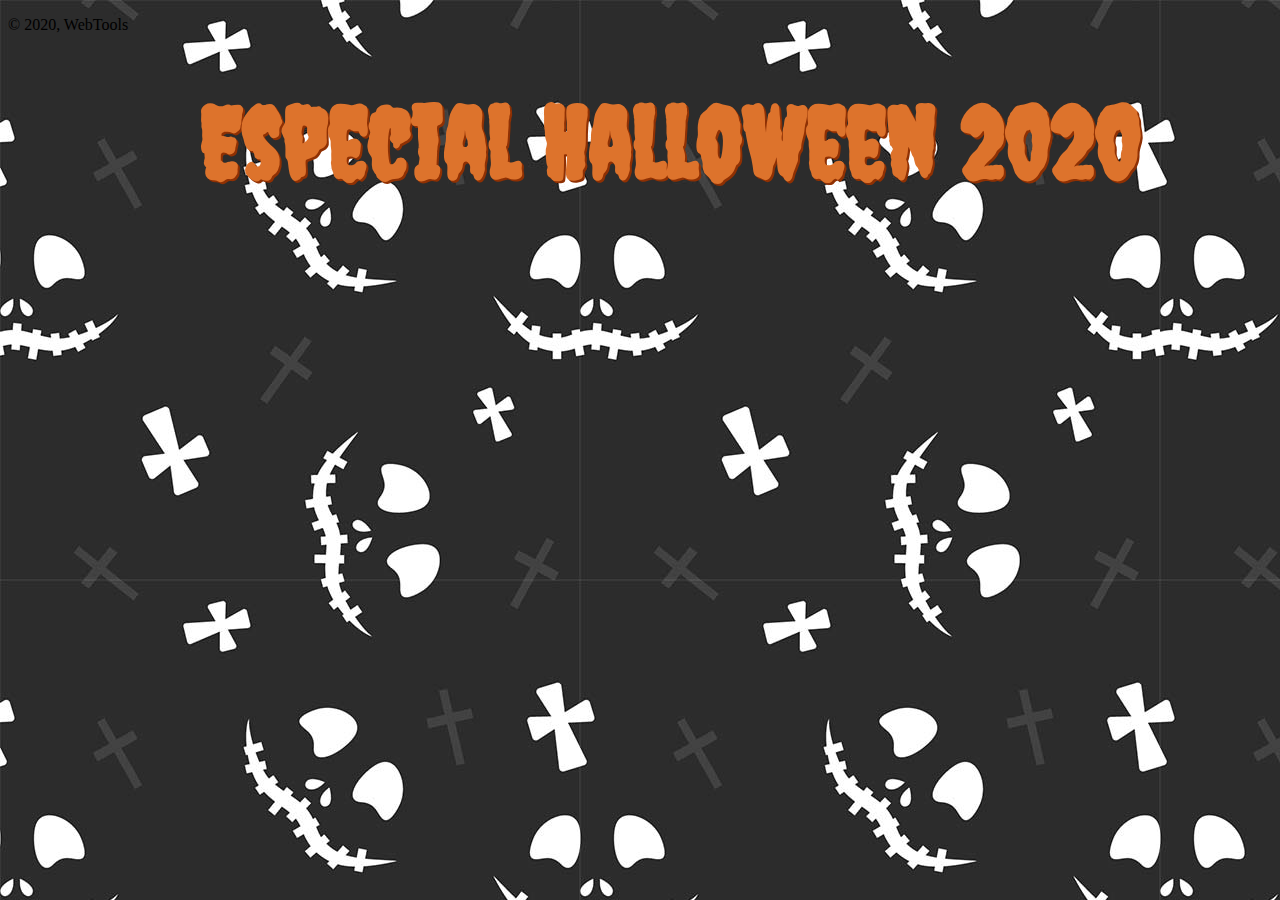
==== Especial.html @ d72f4a90 "Add files via upload" ====
<!DOCTYPE html>
<html lang="es">
	<head> <!--Cabeza. Aquí iría la configuración de tu página web (idioma, título...)-->
		<meta charset="UTF-8">
		<title>Presentación</title> 
        <link rel="stylesheet" href="Especial.css">
		<link href="https://fonts.googleapis.com/css2?family=Creepster&display=swap" rel="stylesheet">
		
	</head>
	<body> <!--Contenido de la página web-->
		<div id="wrapper">
		<header> <!--Encabezado de la página-->
			
			<div class="hey"> <!--Sección de tu página-->
                <h1>Especial Halloween 2020</h1> <!--Estilo de letra: Título-->
                <!--Añade un h- con "Campus Tech Chicas"-->
                
            </div>


		<footer id="boca"> <!--Pie de página-->
			<p>&#169; 2020, WebTools</p>
		</footer>
	    </div>
	</body>
---- Especial.css ----
body{background-image: url(hal/pattern.jpg);}
.hey {font-family: 'Creepster', cursive;
    font-size: 50px;
    text-align: center;
    color:#dd732c ;
    text-shadow: 2px 2px #8f3003;
    position: absolute;
    margin-left:  15%;}
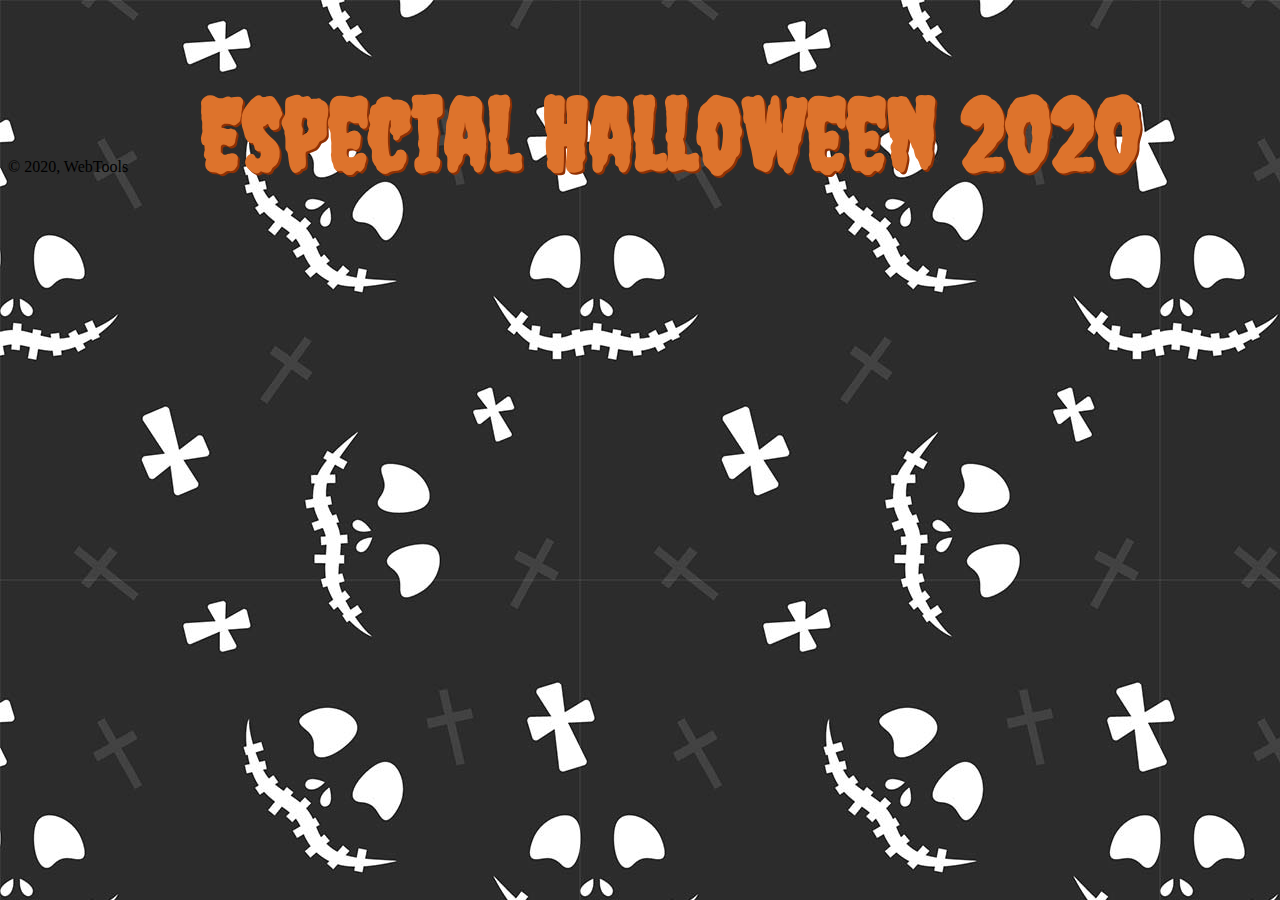
==== commit d82b163e: "Add files via upload" ====
--- a/Especial.html
+++ b/Especial.html
@@ -5,7 +5,7 @@
 		<title>Presentación</title> 
         <link rel="stylesheet" href="Especial.css">
 		<link href="https://fonts.googleapis.com/css2?family=Creepster&display=swap" rel="stylesheet">
-		
+        <link rel="shortcut icon" href="hal/calab.ico">
 	</head>
 	<body> <!--Contenido de la página web-->
 		<div id="wrapper">
@@ -16,7 +16,27 @@
                 <!--Añade un h- con "Campus Tech Chicas"-->
                 
             </div>
-
+            <table id="chanwi">
+                
+                <tr>
+                   <td> <img class="" src="hal/primeravineta.jpg" alt="" width="100%" /></td>
+                </tr>
+                <tr>
+                   <td><img class="" src="hal/vinetasegunda.jpg" alt="" width="100%" /></td>
+                </tr>
+                 <tr>
+                   <td><img class="" src="hal/vinetatres.jpg" alt=""  width="100%" /></td>
+                </tr>
+                <tr>
+                  <td>  <img class="" src="hal/vinetacuatro.jpg" alt=""  width="100%" /></td>
+               </tr>
+               <tr>
+                  <td> <img class="" src="" alt=""  width="300" /></td>
+               </tr>
+               <tr>
+                   <td>  <img class="" src="" alt=""  width="300" /></td>
+                </tr>
+               </table>
 
 		<footer id="boca"> <!--Pie de página-->
 			<p>&#169; 2020, WebTools</p>
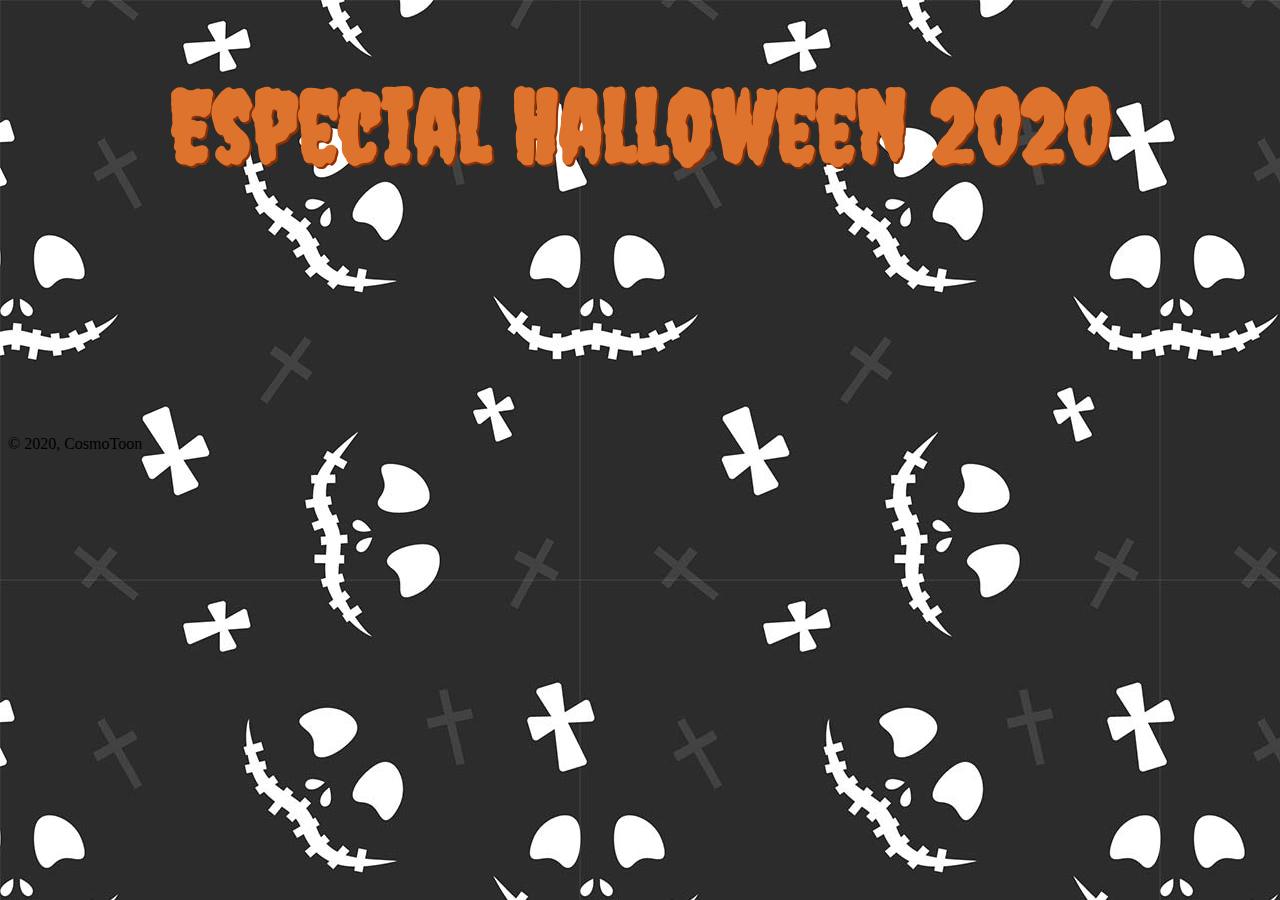
==== commit 838384f9: "Add files via upload" ====
--- a/Especial.html
+++ b/Especial.html
@@ -19,27 +19,27 @@
             <table id="chanwi">
                 
                 <tr>
-                   <td> <img class="" src="hal/primeravineta.jpg" alt="" width="100%" /></td>
+                   <td> <img class="" src="hal/vineta1.jpg" alt="" width="100%" /></td>
                 </tr>
                 <tr>
-                   <td><img class="" src="hal/vinetasegunda.jpg" alt="" width="100%" /></td>
+                   <td><img class="" src="hal/vineta2.jpg" alt="" width="100%" /></td>
                 </tr>
                  <tr>
-                   <td><img class="" src="hal/vinetatres.jpg" alt=""  width="100%" /></td>
+                   <td><img class="" src="hal/vineta3.jpg" alt=""  width="100%" /></td>
                 </tr>
                 <tr>
-                  <td>  <img class="" src="hal/vinetacuatro.jpg" alt=""  width="100%" /></td>
+                  <td>  <img class="" src="hal/vineta4.jpg" alt=""  width="100%" /></td>
                </tr>
                <tr>
-                  <td> <img class="" src="" alt=""  width="300" /></td>
+                  <td> <img class="" src="hal/vineta5.jpg" alt=""  width="100%" /></td>
                </tr>
                <tr>
-                   <td>  <img class="" src="" alt=""  width="300" /></td>
+                   <td>  <img class="" src="hal/vineta6.jpg" alt=""  width="100%" /></td>
                 </tr>
                </table>
 
 		<footer id="boca"> <!--Pie de página-->
-			<p>&#169; 2020, WebTools</p>
+			<p>&#169; 2020, CosmoToon</p>
 		</footer>
 	    </div>
 	</body>--- a/Especial.css
+++ b/Especial.css
@@ -4,5 +4,8 @@
     text-align: center;
     color:#dd732c ;
     text-shadow: 2px 2px #8f3003;
-    position: absolute;
-    margin-left:  15%;}+    left:  15%;
+    }
+#chanwi {display:block;
+         margin:50px auto;
+         width:70%;}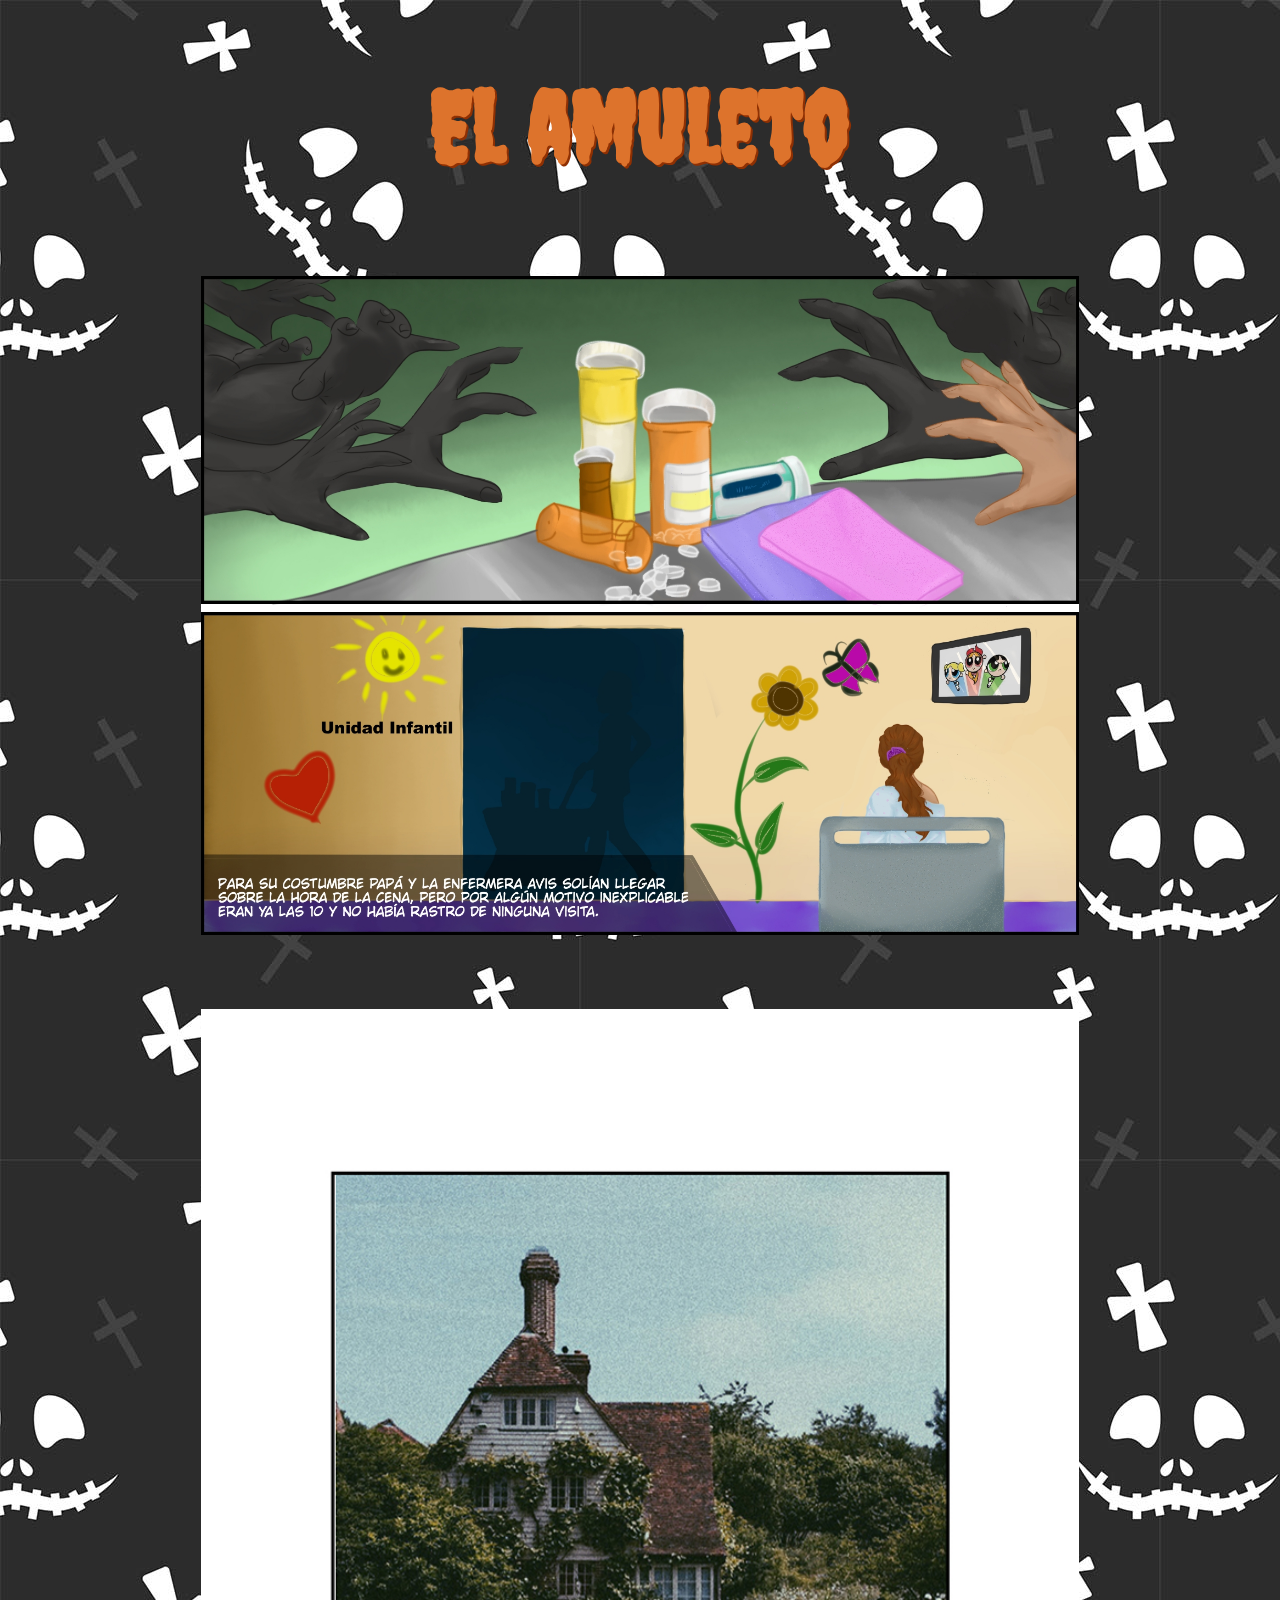
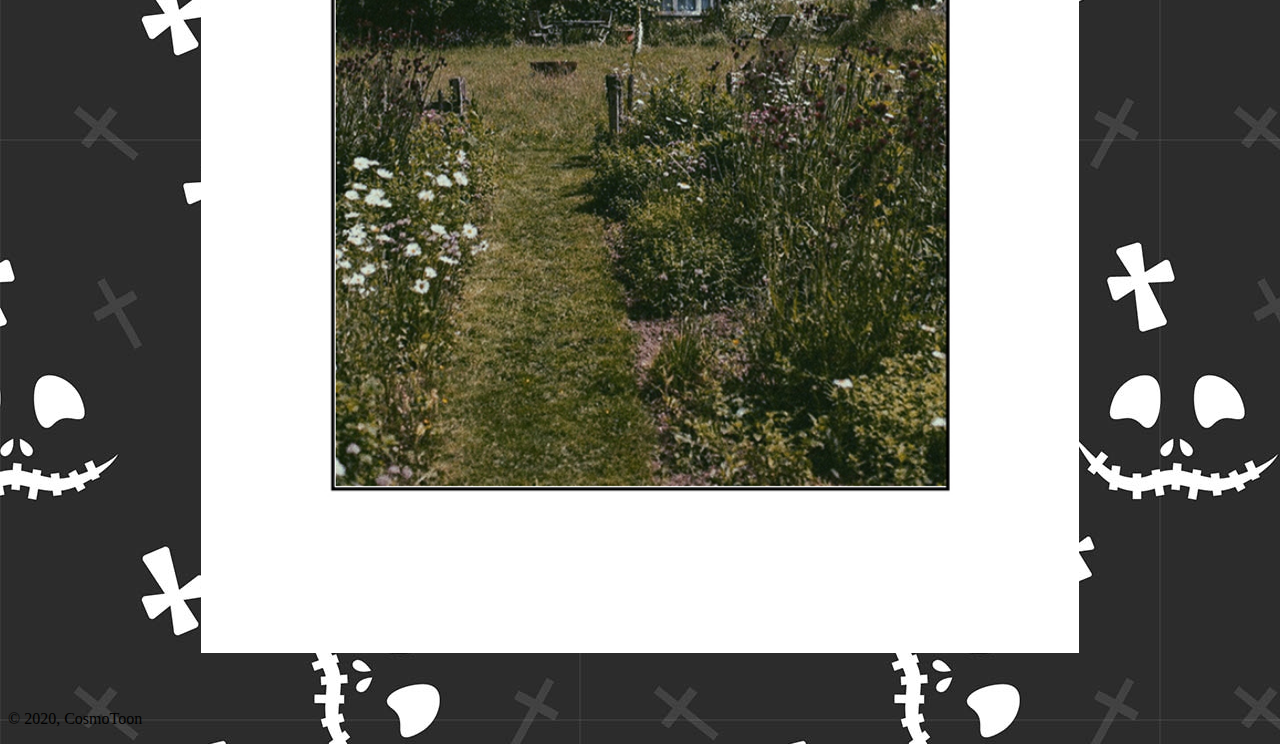
==== commit b1f39920: "Add files via upload" ====
--- a/Especial.html
+++ b/Especial.html
@@ -12,7 +12,7 @@
 		<header> <!--Encabezado de la página-->
 			
 			<div class="hey"> <!--Sección de tu página-->
-                <h1>Especial Halloween 2020</h1> <!--Estilo de letra: Título-->
+                <h1>El amuleto</h1> <!--Estilo de letra: Título-->
                 <!--Añade un h- con "Campus Tech Chicas"-->
                 
             </div>
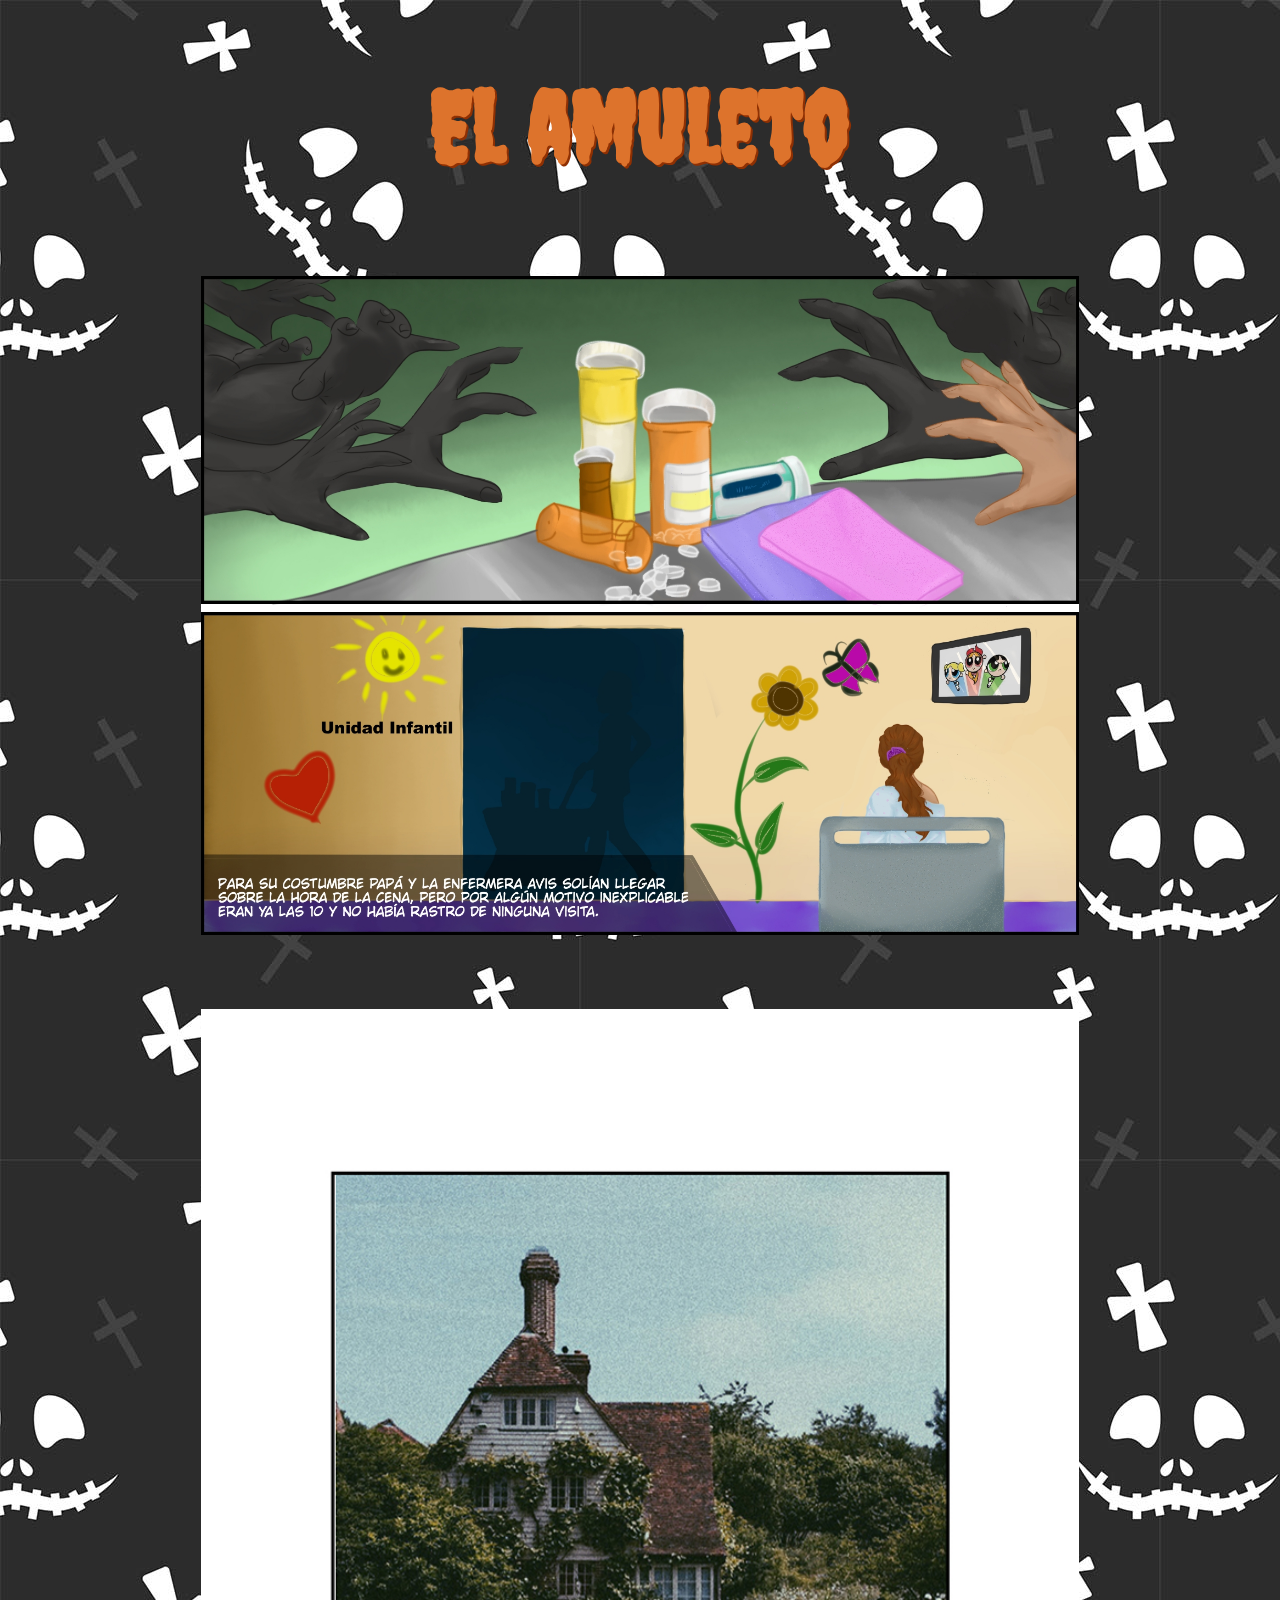
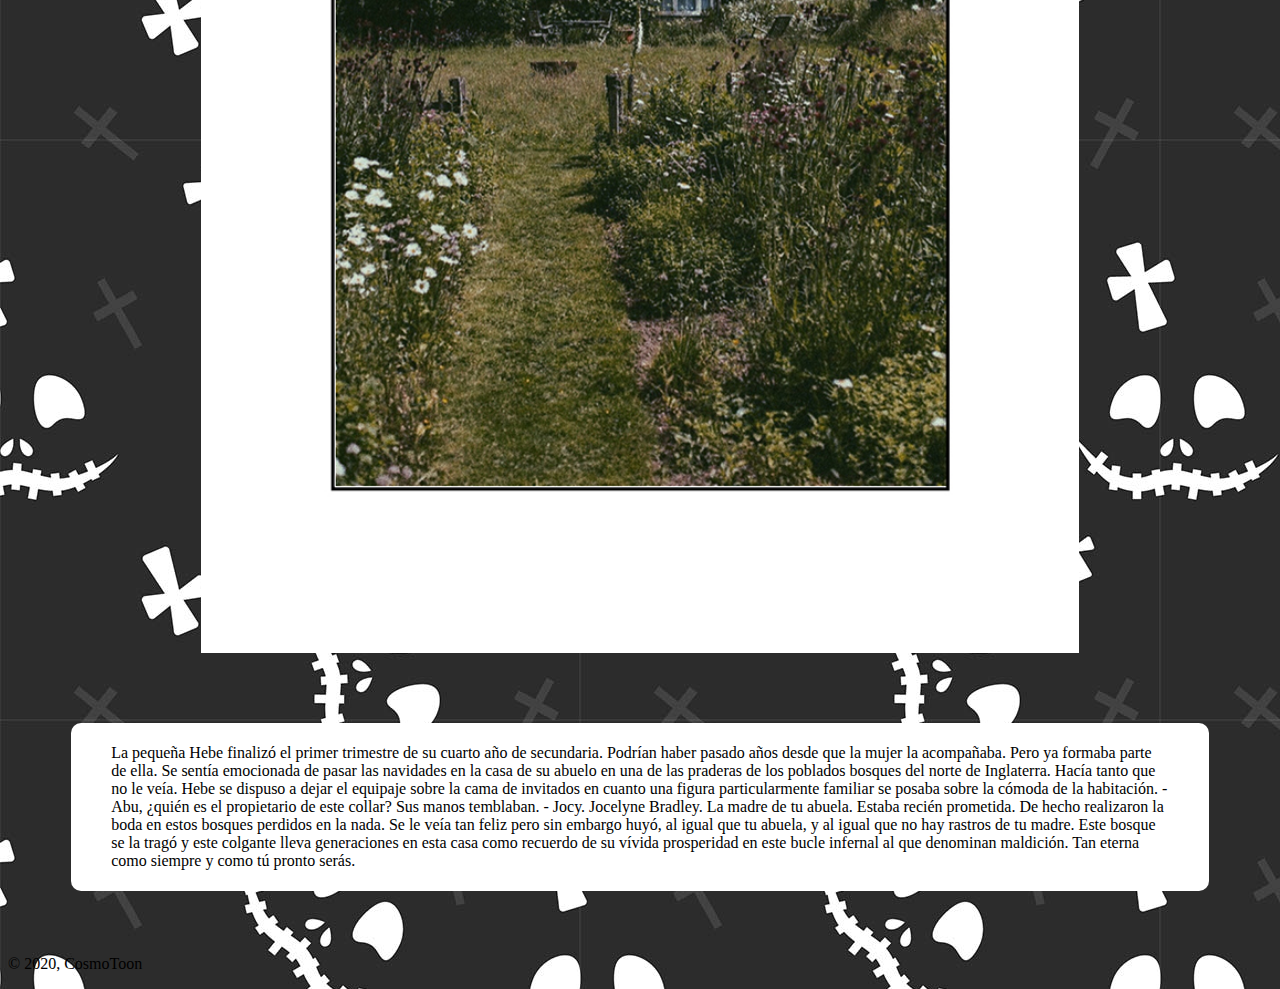
==== commit 60f7aabf: "Add files via upload" ====
--- a/Especial.html
+++ b/Especial.html
@@ -37,6 +37,13 @@
                    <td>  <img class="" src="hal/vineta6.jpg" alt=""  width="100%" /></td>
                 </tr>
                </table>
+            <div id="pp">
+               <p>La pequeña Hebe finalizó el primer trimestre de su cuarto año de secundaria. Podrían haber pasado años desde que la mujer la acompañaba. Pero ya formaba parte de ella. Se sentía emocionada de pasar las navidades en la casa de su abuelo en una de las praderas de los poblados bosques del norte de Inglaterra. Hacía tanto que no le veía. Hebe se dispuso a dejar el equipaje sobre la cama de invitados en cuanto una figura particularmente familiar se posaba sobre la cómoda de la habitación.
+               - Abu, ¿quién es el propietario de este collar?
+               Sus manos temblaban.
+               - Jocy. Jocelyne Bradley. La madre de tu abuela. Estaba recién prometida. De hecho realizaron la boda en estos bosques perdidos en la nada. Se le veía tan feliz pero sin embargo huyó, al igual que tu abuela, y al igual que no hay rastros de tu madre. Este bosque se la tragó y este colgante lleva generaciones en esta casa como recuerdo de su vívida prosperidad en este bucle infernal al que denominan maldición. Tan eterna como siempre y como tú pronto serás.
+            </p>
+         </div>
 
 		<footer id="boca"> <!--Pie de página-->
 			<p>&#169; 2020, CosmoToon</p>
--- a/Especial.css
+++ b/Especial.css
@@ -8,4 +8,9 @@
     }
 #chanwi {display:block;
          margin:50px auto;
-         width:70%;}+         width:70%;}
+#pp {margin: 5%;
+     color: black; 
+     background-color: rgb(255, 255, 255);
+     padding:5px 40px;
+     border-radius: 10px;}